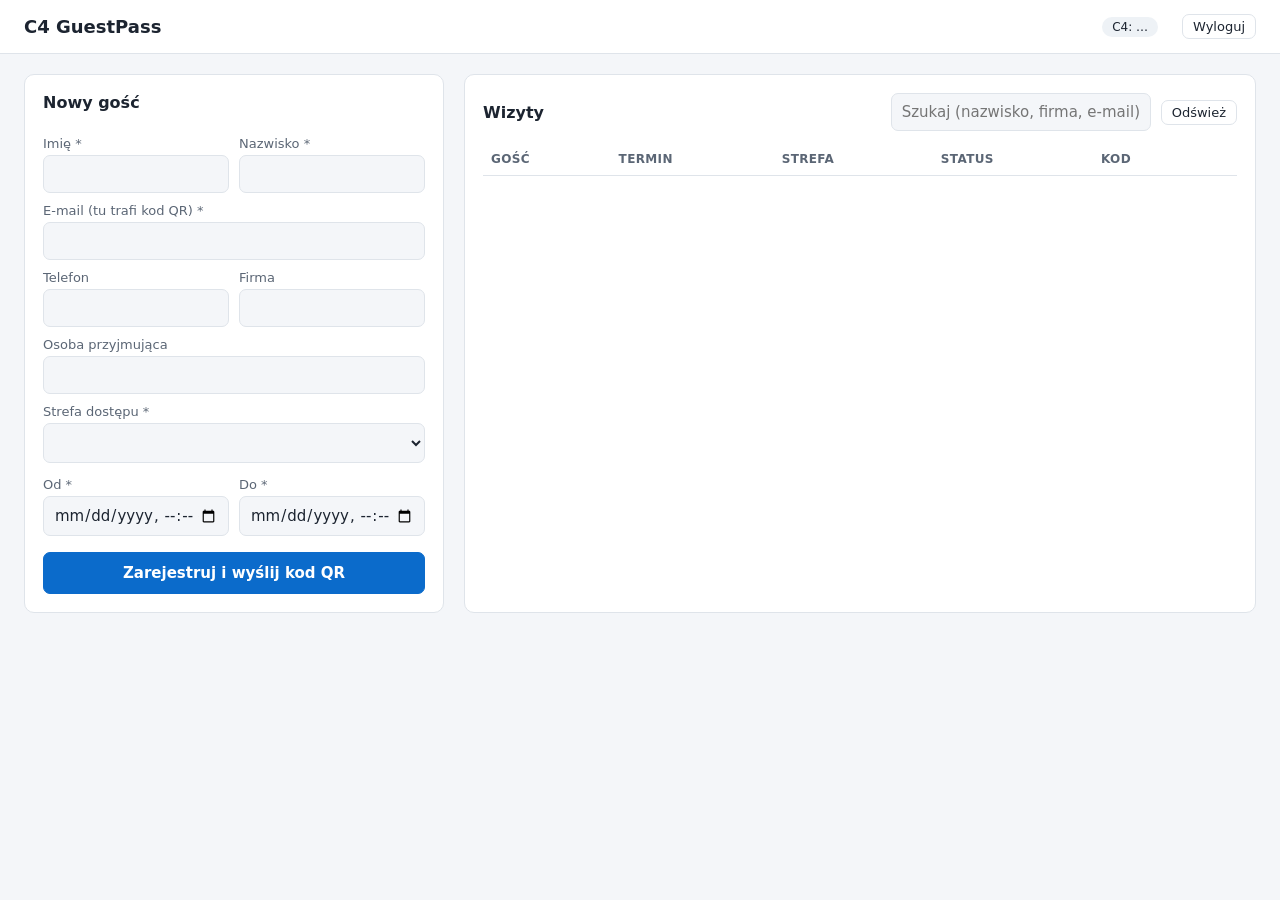
==== src/C4GuestPass.Web/wwwroot/index.html @ 7246c361 "C4 GuestPass: visitor management with QR codes for Gamanet C4 (WIP) - ASP.NET Core 8 backend: visits" ====
<!doctype html>
<html lang="pl"><head><meta charset="utf-8"><meta name="viewport" content="width=device-width,initial-scale=1">
<title>C4 GuestPass</title><link rel="stylesheet" href="app.css"></head>
<body>
<header>
  <h1 id="site">C4 GuestPass</h1>
  <span id="health" class="health">C4: …</span>
  <span class="who" id="who"></span>
  <button class="small" id="logout">Wyloguj</button>
</header>
<main>
  <section class="card">
    <h2>Nowy gość</h2>
    <form id="form" autocomplete="off">
      <div class="row">
        <div><label for="firstName">Imię *</label><input id="firstName" required maxlength="80"></div>
        <div><label for="lastName">Nazwisko *</label><input id="lastName" required maxlength="80"></div>
      </div>
      <label for="email">E-mail (tu trafi kod QR) *</label><input id="email" type="email" required maxlength="200">
      <div class="row">
        <div><label for="phone">Telefon</label><input id="phone" type="tel" maxlength="40"></div>
        <div><label for="company">Firma</label><input id="company" maxlength="120"></div>
      </div>
      <label for="hostName">Osoba przyjmująca</label><input id="hostName" maxlength="120">
      <label for="profile">Strefa dostępu *</label><select id="profile" required></select>
      <div class="sub" id="profileDesc" style="font-size:12px;color:var(--muted);margin-top:4px"></div>
      <div class="row">
        <div><label for="from">Od *</label><input id="from" type="datetime-local" required></div>
        <div><label for="to">Do *</label><input id="to" type="datetime-local" required></div>
      </div>
      <button class="primary" type="submit" id="submit">Zarejestruj i wyślij kod QR</button>
      <div id="msg" class="msg"></div>
    </form>
  </section>
  <section class="card">
    <div class="toolbar">
      <h2 style="margin:0;flex:1">Wizyty</h2>
      <input id="filter" placeholder="Szukaj (nazwisko, firma, e-mail)…">
      <button class="small" id="refresh">Odśwież</button>
    </div>
    <div class="tablewrap">
      <table>
        <thead><tr><th>Gość</th><th>Termin</th><th>Strefa</th><th>Status</th><th>Kod</th><th></th></tr></thead>
        <tbody id="rows"></tbody>
      </table>
    </div>
  </section>
</main>
<dialog id="qrDialog">
  <h3 id="qrTitle"></h3>
  <img id="qrImg" alt="Kod QR">
  <p class="sub" style="color:var(--muted)">Podgląd dla recepcji – gość otrzymał ten kod e-mailem.</p>
  <form method="dialog"><button>Zamknij</button></form>
</dialog>
<script src="app.js"></script>
</body></html>
---- src/C4GuestPass.Web/wwwroot/app.css ----
:root{--bg:#f4f6f9;--card:#fff;--ink:#1c2430;--muted:#5b6675;--line:#dfe4ea;--accent:#0b6bcb;--accent-ink:#fff;
--ok:#1a7f4b;--warn:#a46200;--bad:#b42318;--chip:#eef2f6;font-family:"Segoe UI",system-ui,-apple-system,Arial,sans-serif}
@media (prefers-color-scheme:dark){:root{--bg:#11161d;--card:#19212b;--ink:#e6ebf1;--muted:#9aa6b4;--line:#2a3542;
--accent:#4c9ef0;--accent-ink:#0b1420;--ok:#4cc38a;--warn:#f0b452;--bad:#f2867c;--chip:#232e3a}}
*{box-sizing:border-box}body{margin:0;background:var(--bg);color:var(--ink);font-size:15px}
header{display:flex;align-items:center;gap:12px;padding:14px 24px;background:var(--card);border-bottom:1px solid var(--line)}
header h1{font-size:18px;margin:0;flex:1}header .who{color:var(--muted);font-size:13px}
.health{font-size:12px;padding:3px 10px;border-radius:99px;background:var(--chip)}.health.ok{color:var(--ok)}.health.bad{color:var(--bad)}
main{display:grid;grid-template-columns:minmax(320px,420px) 1fr;gap:20px;padding:20px 24px;max-width:1400px;margin:auto}
@media (max-width:900px){main{grid-template-columns:1fr;padding:16px}}
.card{background:var(--card);border:1px solid var(--line);border-radius:10px;padding:18px}
.card h2{font-size:16px;margin:0 0 14px}
label{display:block;font-size:13px;color:var(--muted);margin:10px 0 4px}
input,select{width:100%;padding:9px 10px;border:1px solid var(--line);border-radius:7px;background:var(--bg);color:var(--ink);font:inherit}
input:focus,select:focus{outline:2px solid var(--accent);outline-offset:-1px}
.row{display:grid;grid-template-columns:1fr 1fr;gap:10px}.row>div{min-width:0}
button{font:inherit;border:1px solid var(--line);background:var(--card);color:var(--ink);padding:8px 14px;border-radius:7px;cursor:pointer}
button.primary{background:var(--accent);border-color:var(--accent);color:var(--accent-ink);font-weight:600;width:100%;margin-top:16px;padding:11px}
button:disabled{opacity:.6;cursor:wait}button.small{padding:4px 10px;font-size:13px}
.msg{margin-top:12px;font-size:14px;padding:10px;border-radius:7px;display:none}.msg.show{display:block}
.msg.ok{background:color-mix(in srgb,var(--ok) 14%,transparent);color:var(--ok)}.msg.bad{background:color-mix(in srgb,var(--bad) 14%,transparent);color:var(--bad)}
.toolbar{display:flex;gap:10px;align-items:center;margin-bottom:12px}.toolbar input{max-width:260px}
table{width:100%;border-collapse:collapse;font-size:14px}th{text-align:left;color:var(--muted);font-weight:600;font-size:12px;text-transform:uppercase;letter-spacing:.03em}
th,td{padding:9px 8px;border-bottom:1px solid var(--line);vertical-align:top}td .sub{color:var(--muted);font-size:12px}
.badge{display:inline-block;padding:2px 9px;border-radius:99px;font-size:12px;font-weight:600;background:var(--chip)}
.badge.Scheduled{color:var(--warn)}.badge.Active{color:var(--ok)}.badge.Expired,.badge.Revoked{color:var(--muted)}
.err{color:var(--bad);font-size:12px}.actions{display:flex;gap:6px;flex-wrap:wrap}
.tablewrap{overflow-x:auto}
dialog{border:1px solid var(--line);border-radius:12px;background:var(--card);color:var(--ink);text-align:center;padding:24px}
dialog img{width:260px;height:260px;background:#fff;padding:8px;border-radius:8px}
.login{max-width:360px;margin:12vh auto}
.empty{color:var(--muted);text-align:center;padding:30px}
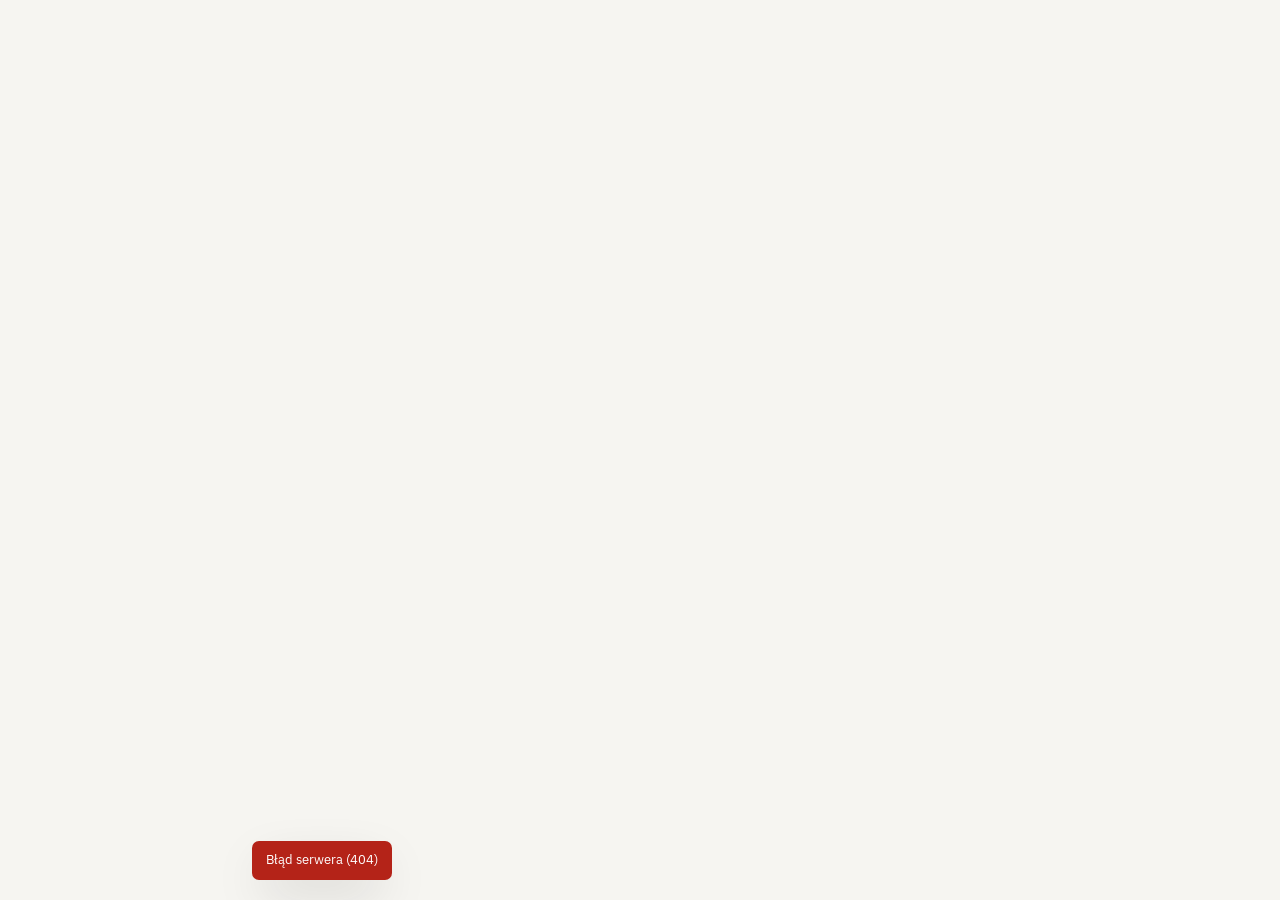
==== commit 40e1e4e8: "C4 GuestPass: multi-tenant UI redesign, analysis, deployment - New reception/tenant web UI (vendored" ====
--- a/src/C4GuestPass.Web/wwwroot/index.html
+++ b/src/C4GuestPass.Web/wwwroot/index.html
@@ -1,56 +1,18 @@
 <!doctype html>
 <html lang="pl"><head><meta charset="utf-8"><meta name="viewport" content="width=device-width,initial-scale=1">
-<title>C4 GuestPass</title><link rel="stylesheet" href="app.css"></head>
+<title>GuestPass</title><link rel="icon" href="logo.svg"><link rel="stylesheet" href="app.css"></head>
 <body>
-<header>
-  <h1 id="site">C4 GuestPass</h1>
-  <span id="health" class="health">C4: …</span>
-  <span class="who" id="who"></span>
-  <button class="small" id="logout">Wyloguj</button>
-</header>
-<main>
-  <section class="card">
-    <h2>Nowy gość</h2>
-    <form id="form" autocomplete="off">
-      <div class="row">
-        <div><label for="firstName">Imię *</label><input id="firstName" required maxlength="80"></div>
-        <div><label for="lastName">Nazwisko *</label><input id="lastName" required maxlength="80"></div>
-      </div>
-      <label for="email">E-mail (tu trafi kod QR) *</label><input id="email" type="email" required maxlength="200">
-      <div class="row">
-        <div><label for="phone">Telefon</label><input id="phone" type="tel" maxlength="40"></div>
-        <div><label for="company">Firma</label><input id="company" maxlength="120"></div>
-      </div>
-      <label for="hostName">Osoba przyjmująca</label><input id="hostName" maxlength="120">
-      <label for="profile">Strefa dostępu *</label><select id="profile" required></select>
-      <div class="sub" id="profileDesc" style="font-size:12px;color:var(--muted);margin-top:4px"></div>
-      <div class="row">
-        <div><label for="from">Od *</label><input id="from" type="datetime-local" required></div>
-        <div><label for="to">Do *</label><input id="to" type="datetime-local" required></div>
-      </div>
-      <button class="primary" type="submit" id="submit">Zarejestruj i wyślij kod QR</button>
-      <div id="msg" class="msg"></div>
-    </form>
-  </section>
-  <section class="card">
-    <div class="toolbar">
-      <h2 style="margin:0;flex:1">Wizyty</h2>
-      <input id="filter" placeholder="Szukaj (nazwisko, firma, e-mail)…">
-      <button class="small" id="refresh">Odśwież</button>
+<div class="shell" id="shell" hidden>
+  <aside class="side">
+    <div class="brand"><picture><source srcset="logo-light.svg" media="(prefers-color-scheme: dark)"><img src="logo.svg" width="28" height="28" alt=""></picture><div>GuestPass<small id="siteName"></small></div></div>
+    <nav class="nav" id="nav"></nav>
+    <div class="side-foot">
+      <div class="c4state" id="c4state" title=""><span class="dot"></span><span>C4: sprawdzanie…</span></div>
+      <button class="me" id="meBtn" aria-haspopup="menu"></button>
     </div>
-    <div class="tablewrap">
-      <table>
-        <thead><tr><th>Gość</th><th>Termin</th><th>Strefa</th><th>Status</th><th>Kod</th><th></th></tr></thead>
-        <tbody id="rows"></tbody>
-      </table>
-    </div>
-  </section>
-</main>
-<dialog id="qrDialog">
-  <h3 id="qrTitle"></h3>
-  <img id="qrImg" alt="Kod QR">
-  <p class="sub" style="color:var(--muted)">Podgląd dla recepcji – gość otrzymał ten kod e-mailem.</p>
-  <form method="dialog"><button>Zamknij</button></form>
-</dialog>
+  </aside>
+  <main id="view"></main>
+</div>
+<div class="toasts" id="toasts" aria-live="polite"></div>
 <script src="app.js"></script>
 </body></html>
--- a/src/C4GuestPass.Web/wwwroot/app.css
+++ b/src/C4GuestPass.Web/wwwroot/app.css
@@ -1,32 +1,227 @@
-:root{--bg:#f4f6f9;--card:#fff;--ink:#1c2430;--muted:#5b6675;--line:#dfe4ea;--accent:#0b6bcb;--accent-ink:#fff;
---ok:#1a7f4b;--warn:#a46200;--bad:#b42318;--chip:#eef2f6;font-family:"Segoe UI",system-ui,-apple-system,Arial,sans-serif}
-@media (prefers-color-scheme:dark){:root{--bg:#11161d;--card:#19212b;--ink:#e6ebf1;--muted:#9aa6b4;--line:#2a3542;
---accent:#4c9ef0;--accent-ink:#0b1420;--ok:#4cc38a;--warn:#f0b452;--bad:#f2867c;--chip:#232e3a}}
-*{box-sizing:border-box}body{margin:0;background:var(--bg);color:var(--ink);font-size:15px}
-header{display:flex;align-items:center;gap:12px;padding:14px 24px;background:var(--card);border-bottom:1px solid var(--line)}
-header h1{font-size:18px;margin:0;flex:1}header .who{color:var(--muted);font-size:13px}
-.health{font-size:12px;padding:3px 10px;border-radius:99px;background:var(--chip)}.health.ok{color:var(--ok)}.health.bad{color:var(--bad)}
-main{display:grid;grid-template-columns:minmax(320px,420px) 1fr;gap:20px;padding:20px 24px;max-width:1400px;margin:auto}
-@media (max-width:900px){main{grid-template-columns:1fr;padding:16px}}
-.card{background:var(--card);border:1px solid var(--line);border-radius:10px;padding:18px}
-.card h2{font-size:16px;margin:0 0 14px}
-label{display:block;font-size:13px;color:var(--muted);margin:10px 0 4px}
-input,select{width:100%;padding:9px 10px;border:1px solid var(--line);border-radius:7px;background:var(--bg);color:var(--ink);font:inherit}
-input:focus,select:focus{outline:2px solid var(--accent);outline-offset:-1px}
-.row{display:grid;grid-template-columns:1fr 1fr;gap:10px}.row>div{min-width:0}
-button{font:inherit;border:1px solid var(--line);background:var(--card);color:var(--ink);padding:8px 14px;border-radius:7px;cursor:pointer}
-button.primary{background:var(--accent);border-color:var(--accent);color:var(--accent-ink);font-weight:600;width:100%;margin-top:16px;padding:11px}
-button:disabled{opacity:.6;cursor:wait}button.small{padding:4px 10px;font-size:13px}
-.msg{margin-top:12px;font-size:14px;padding:10px;border-radius:7px;display:none}.msg.show{display:block}
-.msg.ok{background:color-mix(in srgb,var(--ok) 14%,transparent);color:var(--ok)}.msg.bad{background:color-mix(in srgb,var(--bad) 14%,transparent);color:var(--bad)}
-.toolbar{display:flex;gap:10px;align-items:center;margin-bottom:12px}.toolbar input{max-width:260px}
-table{width:100%;border-collapse:collapse;font-size:14px}th{text-align:left;color:var(--muted);font-weight:600;font-size:12px;text-transform:uppercase;letter-spacing:.03em}
-th,td{padding:9px 8px;border-bottom:1px solid var(--line);vertical-align:top}td .sub{color:var(--muted);font-size:12px}
-.badge{display:inline-block;padding:2px 9px;border-radius:99px;font-size:12px;font-weight:600;background:var(--chip)}
-.badge.Scheduled{color:var(--warn)}.badge.Active{color:var(--ok)}.badge.Expired,.badge.Revoked{color:var(--muted)}
-.err{color:var(--bad);font-size:12px}.actions{display:flex;gap:6px;flex-wrap:wrap}
-.tablewrap{overflow-x:auto}
-dialog{border:1px solid var(--line);border-radius:12px;background:var(--card);color:var(--ink);text-align:center;padding:24px}
-dialog img{width:260px;height:260px;background:#fff;padding:8px;border-radius:8px}
-.login{max-width:360px;margin:12vh auto}
-.empty{color:var(--muted);text-align:center;padding:30px}
+/* C4 GuestPass – interfejs recepcji / najemców */
+@font-face{font-family:Plex;font-weight:400;font-display:swap;src:url(fonts/ibm-plex-sans-latin-400-normal.woff2) format("woff2");unicode-range:U+0000-00FF,U+2000-206F,U+20AC,U+2122}
+@font-face{font-family:Plex;font-weight:400;font-display:swap;src:url(fonts/ibm-plex-sans-latin-ext-400-normal.woff2) format("woff2");unicode-range:U+0100-024F,U+1E00-1EFF}
+@font-face{font-family:Plex;font-weight:500;font-display:swap;src:url(fonts/ibm-plex-sans-latin-500-normal.woff2) format("woff2");unicode-range:U+0000-00FF,U+2000-206F,U+20AC,U+2122}
+@font-face{font-family:Plex;font-weight:500;font-display:swap;src:url(fonts/ibm-plex-sans-latin-ext-500-normal.woff2) format("woff2");unicode-range:U+0100-024F,U+1E00-1EFF}
+@font-face{font-family:Plex;font-weight:600;font-display:swap;src:url(fonts/ibm-plex-sans-latin-600-normal.woff2) format("woff2");unicode-range:U+0000-00FF,U+2000-206F,U+20AC,U+2122}
+@font-face{font-family:Plex;font-weight:600;font-display:swap;src:url(fonts/ibm-plex-sans-latin-ext-600-normal.woff2) format("woff2");unicode-range:U+0100-024F,U+1E00-1EFF}
+@font-face{font-family:PlexMono;font-weight:500;font-display:swap;src:url(fonts/ibm-plex-mono-latin-500-normal.woff2) format("woff2");unicode-range:U+0000-00FF,U+2000-206F}
+@font-face{font-family:PlexMono;font-weight:500;font-display:swap;src:url(fonts/ibm-plex-mono-latin-ext-500-normal.woff2) format("woff2");unicode-range:U+0100-024F}
+
+:root{
+  --paper:#f6f5f1;--surface:#fff;--sunken:#efede7;--ink:#15171b;--ink-2:#3b3f46;--muted:#6d7179;--faint:#9a9da3;
+  --line:#e3e0d8;--line-strong:#cfcbc0;--accent:#c2410c;--accent-ink:#fff;--accent-soft:#fbeee6;
+  --ok:#1f7a4d;--ok-soft:#e6f2ea;--wait:#9a5b00;--wait-soft:#f8efdc;--bad:#b42318;--bad-soft:#fbe9e7;--off:#7b7f86;
+  --shadow:0 18px 50px -12px rgba(20,22,26,.28);--r:6px;
+  --sans:Plex,"IBM Plex Sans","Segoe UI",system-ui,sans-serif;--mono:PlexMono,"IBM Plex Mono",ui-monospace,Consolas,monospace;
+  color-scheme:light;
+}
+@media (prefers-color-scheme:dark){:root{
+  --paper:#0f1012;--surface:#17191c;--sunken:#1d2024;--ink:#eceae5;--ink-2:#c9c7c1;--muted:#979aa0;--faint:#6c7076;
+  --line:#2a2d32;--line-strong:#3a3e44;--accent:#f0773a;--accent-ink:#1a0d05;--accent-soft:#2e1b10;
+  --ok:#5cc28b;--ok-soft:#14261c;--wait:#e3a948;--wait-soft:#2a210f;--bad:#f2837a;--bad-soft:#2d1614;--off:#8b8f95;
+  --shadow:0 18px 50px -12px rgba(0,0,0,.6);color-scheme:dark}}
+
+*{box-sizing:border-box}
+html,body{height:100%}
+body{margin:0;background:var(--paper);color:var(--ink);font:400 14px/1.45 var(--sans);-webkit-font-smoothing:antialiased;font-feature-settings:"tnum" 1}
+button,input,select,textarea{font:inherit;color:inherit}
+a{color:inherit}
+.mono{font-family:var(--mono);font-weight:500;letter-spacing:-.01em}
+.muted{color:var(--muted)}
+[hidden]{display:none!important}
+:focus-visible{outline:2px solid var(--accent);outline-offset:2px}
+
+/* ---------- shell ---------- */
+.shell{display:grid;grid-template-columns:236px 1fr;min-height:100vh}
+.side{position:sticky;top:0;height:100vh;display:flex;flex-direction:column;border-right:1px solid var(--line);padding:20px 14px 14px;background:var(--paper)}
+.brand{display:flex;align-items:center;gap:10px;padding:0 8px 22px;font-weight:600;font-size:15px;letter-spacing:-.01em}
+.brand svg{flex:none}
+.brand small{display:block;font-weight:400;font-size:11px;color:var(--muted);letter-spacing:.02em}
+.nav{display:flex;flex-direction:column;gap:1px}
+.nav a{display:flex;align-items:center;gap:10px;padding:7px 10px;border-radius:var(--r);text-decoration:none;color:var(--ink-2);font-weight:500}
+.nav a svg{color:var(--faint)}
+.nav a:hover{background:var(--sunken)}
+.nav a[aria-current=page]{background:var(--surface);color:var(--ink);box-shadow:inset 0 0 0 1px var(--line)}
+.nav a[aria-current=page] svg{color:var(--accent)}
+.nav .count{margin-left:auto;font:500 11px var(--mono);color:var(--muted)}
+.side-foot{margin-top:auto;display:flex;flex-direction:column;gap:10px}
+.c4state{display:flex;align-items:center;gap:8px;padding:8px 10px;font-size:12px;color:var(--muted);border-top:1px solid var(--line)}
+.dot{width:7px;height:7px;border-radius:50%;background:var(--off);flex:none}
+.dot.ok{background:var(--ok)}.dot.bad{background:var(--bad)}.dot.wait{background:var(--wait)}
+.me{display:flex;align-items:center;gap:10px;padding:8px;border-radius:var(--r);border:1px solid var(--line);background:var(--surface);cursor:pointer;text-align:left;width:100%}
+.me:hover{border-color:var(--line-strong)}
+.me .who{min-width:0;flex:1}.me .who b{display:block;font-weight:500;white-space:nowrap;overflow:hidden;text-overflow:ellipsis}
+.me .who span{display:block;font-size:12px;color:var(--muted);white-space:nowrap;overflow:hidden;text-overflow:ellipsis}
+
+.mono-av{width:30px;height:30px;border-radius:5px;display:grid;place-items:center;flex:none;background:var(--sunken);color:var(--ink-2);font:600 11px var(--sans);letter-spacing:.03em;border:1px solid var(--line)}
+
+main{min-width:0;padding:28px 36px 60px;max-width:1240px}
+.head{display:flex;align-items:flex-end;gap:16px;margin-bottom:22px}
+.head h1{margin:0;font-size:24px;font-weight:600;letter-spacing:-.02em;line-height:1.15}
+.head p{margin:4px 0 0;color:var(--muted)}
+.head .spacer{flex:1}
+
+/* ---------- controls ---------- */
+.btn{display:inline-flex;align-items:center;gap:8px;height:34px;padding:0 14px;border-radius:var(--r);border:1px solid var(--line-strong);background:var(--surface);font-weight:500;cursor:pointer;white-space:nowrap}
+.btn:hover{background:var(--sunken)}
+.btn.primary{background:var(--ink);border-color:var(--ink);color:var(--paper)}
+.btn.primary:hover{background:var(--ink-2)}
+.btn.accent{background:var(--accent);border-color:var(--accent);color:var(--accent-ink)}
+.btn.ghost{border-color:transparent;background:transparent}.btn.ghost:hover{background:var(--sunken)}
+.btn.sm{height:28px;padding:0 10px;font-size:13px}
+.btn.danger{color:var(--bad)}
+.btn:disabled{opacity:.55;cursor:default}
+kbd{font:500 11px var(--mono);padding:1px 5px;border-radius:4px;border:1px solid currentColor;opacity:.55}
+.icon-btn{width:28px;height:28px;display:grid;place-items:center;border-radius:var(--r);border:1px solid transparent;background:transparent;cursor:pointer;color:var(--muted)}
+.icon-btn:hover{background:var(--sunken);color:var(--ink)}
+
+.field{display:flex;flex-direction:column;gap:5px;margin-bottom:14px}
+.field label{font-size:12px;font-weight:500;color:var(--ink-2)}
+.field .hint{font-size:12px;color:var(--muted)}
+.input,select.input,textarea.input{height:36px;padding:0 11px;border-radius:var(--r);border:1px solid var(--line-strong);background:var(--surface);width:100%;min-width:0}
+textarea.input{height:auto;padding:8px 11px}
+.input:focus{outline:none;border-color:var(--ink);box-shadow:0 0 0 3px color-mix(in srgb,var(--ink) 10%,transparent)}
+.input::placeholder{color:var(--faint)}
+.grid2{display:grid;grid-template-columns:1fr 1fr;gap:0 12px}
+.grid2>*{min-width:0}
+.check{display:flex;align-items:flex-start;gap:10px;padding:10px 12px;border:1px solid var(--line);border-radius:var(--r);margin-bottom:8px;cursor:pointer;background:var(--surface)}
+.check:has(input:checked){border-color:var(--ink)}
+.check input{margin-top:3px;accent-color:var(--ink)}
+.check b{font-weight:500;display:block}.check span{font-size:12px;color:var(--muted)}
+
+.seg{display:inline-flex;padding:2px;border-radius:7px;background:var(--sunken);border:1px solid var(--line)}
+.seg button{white-space:nowrap;border:0;background:transparent;height:28px;padding:0 12px;border-radius:5px;cursor:pointer;color:var(--muted);font-weight:500}
+.seg button[aria-pressed=true]{background:var(--surface);color:var(--ink);box-shadow:0 1px 2px rgba(0,0,0,.08),inset 0 0 0 1px var(--line)}
+.seg button .n{font:500 11px var(--mono);margin-left:6px;opacity:.7}
+
+.chips{display:flex;flex-wrap:wrap;gap:6px}
+.chip{display:inline-flex;align-items:center;height:26px;padding:0 10px;border-radius:99px;border:1px solid var(--line-strong);background:var(--surface);cursor:pointer;font-size:12px;font-weight:500;color:var(--ink-2)}
+.chip:hover{border-color:var(--ink)}
+.tag{display:inline-flex;align-items:center;height:20px;padding:0 7px;border-radius:4px;background:var(--sunken);font-size:11.5px;font-weight:500;color:var(--ink-2);white-space:nowrap}
+.tag.role-BuildingAdmin{background:var(--accent-soft);color:var(--accent)}
+
+/* ---------- toolbar + stats ---------- */
+.toolbar{display:flex;align-items:center;gap:12px;margin-bottom:14px;flex-wrap:wrap}
+.toolbar .search{position:relative;margin-left:auto;width:280px;max-width:100%}
+.toolbar .search svg{position:absolute;left:10px;top:50%;transform:translateY(-50%);color:var(--faint)}
+.toolbar .search .input{padding-left:32px}
+.stats{display:grid;grid-template-columns:repeat(4,1fr);border-top:1px solid var(--line);border-bottom:1px solid var(--line);margin-bottom:22px}
+.stat{padding:14px 18px 14px 0}
+.stat+.stat{padding-left:18px;border-left:1px solid var(--line)}
+.stat b{display:block;font:500 26px/1.1 var(--mono);letter-spacing:-.03em}
+.stat span{font-size:12px;color:var(--muted)}
+.stat.alert b{color:var(--bad)}
+
+/* ---------- visit list ---------- */
+.day{margin-bottom:26px}
+.day h3{display:flex;align-items:baseline;gap:10px;margin:0 0 6px;font-size:12px;font-weight:600;text-transform:uppercase;letter-spacing:.06em;color:var(--muted)}
+.day h3 .n{font:500 11px var(--mono);letter-spacing:0}
+.list{border:1px solid var(--line);border-radius:8px;background:var(--surface);overflow:hidden}
+.vrow{display:grid;grid-template-columns:112px minmax(0,1.6fr) minmax(0,1.1fr) 150px auto;align-items:center;gap:16px;padding:12px 14px 12px 16px;border-top:1px solid var(--line)}
+.vrow:first-child{border-top:0}
+.vrow:hover{background:color-mix(in srgb,var(--sunken) 45%,transparent)}
+.vrow.done{color:var(--muted)}
+.vrow .time{font:500 13px var(--mono)}
+.vrow .time span{display:block;color:var(--muted);font-size:12px}
+.vrow .guest{display:flex;align-items:center;gap:11px;min-width:0}
+.vrow .guest .t{min-width:0}
+.vrow .guest b{display:block;font-weight:500;white-space:nowrap;overflow:hidden;text-overflow:ellipsis}
+.vrow .guest span{display:block;font-size:12px;color:var(--muted);white-space:nowrap;overflow:hidden;text-overflow:ellipsis}
+.vrow .where{min-width:0;font-size:13px}
+.vrow .where span{display:block;font-size:12px;color:var(--muted);white-space:nowrap;overflow:hidden;text-overflow:ellipsis}
+.vrow .acts{display:flex;align-items:center;gap:4px;justify-content:flex-end}
+.status{display:inline-flex;align-items:center;gap:7px;font-size:13px;font-weight:500;white-space:nowrap}
+.status small{display:block;font-weight:400;font-size:11.5px;color:var(--muted)}
+.status.in .dot{background:var(--ok);box-shadow:0 0 0 3px var(--ok-soft)}
+.status.active .dot{background:var(--ok)}
+.status.scheduled .dot{background:var(--wait)}
+.status.issue{color:var(--bad)}.status.issue .dot{background:var(--bad)}
+.empty{padding:56px 20px;text-align:center;color:var(--muted);border:1px dashed var(--line-strong);border-radius:8px}
+.empty b{display:block;color:var(--ink);font-weight:500;margin-bottom:4px}
+
+/* ---------- tables (users / companies) ---------- */
+.table{width:100%;border-collapse:separate;border-spacing:0;border:1px solid var(--line);border-radius:8px;background:var(--surface);overflow:hidden}
+.table th{text-align:left;font-size:11.5px;font-weight:600;color:var(--muted);text-transform:uppercase;letter-spacing:.05em;padding:10px 14px;border-bottom:1px solid var(--line);background:var(--paper)}
+.table td{padding:12px 14px;border-top:1px solid var(--line);vertical-align:middle}
+.table tr:nth-child(1) td{border-top:0}
+.table tr.off td{color:var(--muted)}
+.table td.r,.table th.r{text-align:right}
+.cell-main{display:flex;align-items:center;gap:11px}
+.cell-main b{font-weight:500;display:block}.cell-main span{font-size:12px;color:var(--muted)}
+
+/* ---------- menu ---------- */
+.menu{position:fixed;z-index:40;min-width:200px;padding:5px;background:var(--surface);border:1px solid var(--line-strong);border-radius:8px;box-shadow:var(--shadow)}
+.menu button{display:flex;align-items:center;gap:10px;width:100%;padding:7px 10px;border:0;background:transparent;border-radius:5px;cursor:pointer;text-align:left}
+.menu button:hover{background:var(--sunken)}
+.menu button.danger{color:var(--bad)}
+.menu hr{border:0;border-top:1px solid var(--line);margin:4px 0}
+
+/* ---------- drawer ---------- */
+.scrim{position:fixed;inset:0;background:rgba(15,16,18,.32);z-index:30;opacity:0;transition:opacity .18s}
+.scrim.open{opacity:1}
+.drawer{position:fixed;top:0;right:0;bottom:0;width:min(460px,100vw);z-index:31;background:var(--surface);border-left:1px solid var(--line);box-shadow:var(--shadow);display:flex;flex-direction:column;transform:translateX(100%);transition:transform .22s cubic-bezier(.2,.8,.2,1)}
+.drawer.open{transform:none}
+.drawer header{display:flex;align-items:flex-start;gap:12px;padding:20px 22px 14px;border-bottom:1px solid var(--line)}
+.drawer header h2{margin:0;font-size:17px;font-weight:600;letter-spacing:-.01em}
+.drawer header p{margin:3px 0 0;font-size:13px;color:var(--muted)}
+.drawer header .icon-btn{margin-left:auto}
+.drawer .body{flex:1;overflow:auto;padding:18px 22px}
+.drawer .section{font-size:11.5px;font-weight:600;text-transform:uppercase;letter-spacing:.06em;color:var(--muted);margin:6px 0 10px}
+.drawer .section:not(:first-child){margin-top:22px;padding-top:18px;border-top:1px solid var(--line)}
+.drawer footer{padding:14px 22px;border-top:1px solid var(--line);display:flex;gap:10px;align-items:center;background:var(--paper)}
+.drawer footer .note{flex:1;font-size:12px;color:var(--muted)}
+.form-error{padding:9px 12px;border-radius:var(--r);background:var(--bad-soft);color:var(--bad);font-size:13px;margin-bottom:14px}
+.summary{padding:12px 14px;border-radius:var(--r);background:var(--sunken);font-size:13px;color:var(--ink-2)}
+.summary b{font-weight:500;color:var(--ink)}
+
+/* ---------- dialog ---------- */
+dialog{border:1px solid var(--line-strong);border-radius:10px;background:var(--surface);color:var(--ink);padding:0;box-shadow:var(--shadow);width:min(420px,calc(100vw - 32px))}
+dialog::backdrop{background:rgba(15,16,18,.4)}
+dialog .d-body{padding:22px}
+dialog h2{margin:0 0 4px;font-size:17px;font-weight:600}
+dialog .d-foot{display:flex;justify-content:flex-end;gap:8px;padding:12px 22px;border-top:1px solid var(--line);background:var(--paper);border-radius:0 0 10px 10px}
+.qrbox{display:grid;place-items:center;margin:16px 0 10px;padding:18px;border-radius:8px;background:#fff;border:1px solid var(--line)}
+.qrbox img{width:220px;height:220px;image-rendering:pixelated}
+.secret{display:flex;align-items:center;gap:8px;margin:14px 0 6px;padding:10px 12px;border-radius:var(--r);background:var(--sunken);font:500 16px var(--mono);letter-spacing:.04em}
+.secret span{flex:1}
+
+/* ---------- toast ---------- */
+.toasts{position:fixed;left:252px;bottom:20px;z-index:50;display:flex;flex-direction:column;gap:8px}
+.toast{display:flex;align-items:center;gap:10px;padding:10px 14px;border-radius:7px;background:var(--ink);color:var(--paper);box-shadow:var(--shadow);font-size:13px;animation:tin .18s ease-out}
+.toast.bad{background:var(--bad);color:#fff}
+@keyframes tin{from{transform:translateY(6px);opacity:0}}
+
+/* ---------- login ---------- */
+.auth{display:grid;grid-template-columns:minmax(0,1.1fr) minmax(380px,.9fr);min-height:100vh}
+.auth .pitch{position:relative;overflow:hidden;background:#15171b;color:#eceae5;padding:44px 56px;display:flex;flex-direction:column}
+.auth .pitch .brand{padding:0;color:#eceae5}.auth .pitch .brand small{color:#9a9da3}
+.auth .pitch h1{margin:auto 0 18px;max-width:520px;font-size:clamp(28px,3.4vw,44px);line-height:1.08;font-weight:600;letter-spacing:-.035em}
+.auth .pitch h1 em{font-style:normal;color:#f0773a}
+.auth .pitch p{margin:0;max-width:440px;color:#a9acb1;font-size:15px}
+.auth .pitch .steps{display:flex;gap:28px;margin-top:36px;padding-top:20px;border-top:1px solid #2c2f34;font-size:13px;color:#a9acb1}
+.auth .pitch .steps b{display:block;font:500 12px var(--mono);color:#eceae5;margin-bottom:3px}
+.auth .pitch .qrart{position:absolute;right:-40px;top:40px;opacity:.09}
+.auth .form{display:flex;align-items:center;justify-content:center;padding:40px 24px}
+.auth .form>div{width:100%;max-width:340px}
+.auth .form h2{margin:0 0 4px;font-size:22px;font-weight:600;letter-spacing:-.02em}
+.auth .form p.lead{margin:0 0 26px;color:var(--muted)}
+.auth .btn.primary{width:100%;height:40px;justify-content:center;margin-top:6px}
+
+@media (max-width:1100px){.vrow{grid-template-columns:96px minmax(0,1fr) 130px auto}.vrow .where{display:none}}
+@media (max-width:860px){
+  .shell{grid-template-columns:1fr}
+  .side{position:static;height:auto;flex-direction:row;align-items:center;padding:10px 12px;border-right:0;border-bottom:1px solid var(--line);gap:8px;overflow-x:auto}
+  .brand{padding:0 8px 0 0}.brand small{display:none}
+  .nav{flex-direction:row}.nav .count{display:none}
+  .side-foot{margin:0 0 0 auto;flex-direction:row}.c4state{display:none}.me .who{display:none}.me{padding:4px;border:0}
+  main{padding:20px 16px 48px}
+  .stats{grid-template-columns:repeat(2,1fr)}.stat:nth-child(3){border-left:0;padding-left:0}
+  .vrow{grid-template-columns:minmax(0,1fr) auto;gap:6px 12px}.vrow .time{grid-column:1/-1;display:flex;gap:8px}.vrow .time span{display:inline}
+  .vrow>.status{grid-column:1}
+  .toasts{left:16px;right:16px}
+  .auth{grid-template-columns:1fr}.auth .pitch{display:none}
+  .head{flex-wrap:wrap}
+  .seg{max-width:100%;overflow-x:auto}.toolbar .search{margin-left:0;width:100%}
+  .brand>div{display:none}
+}
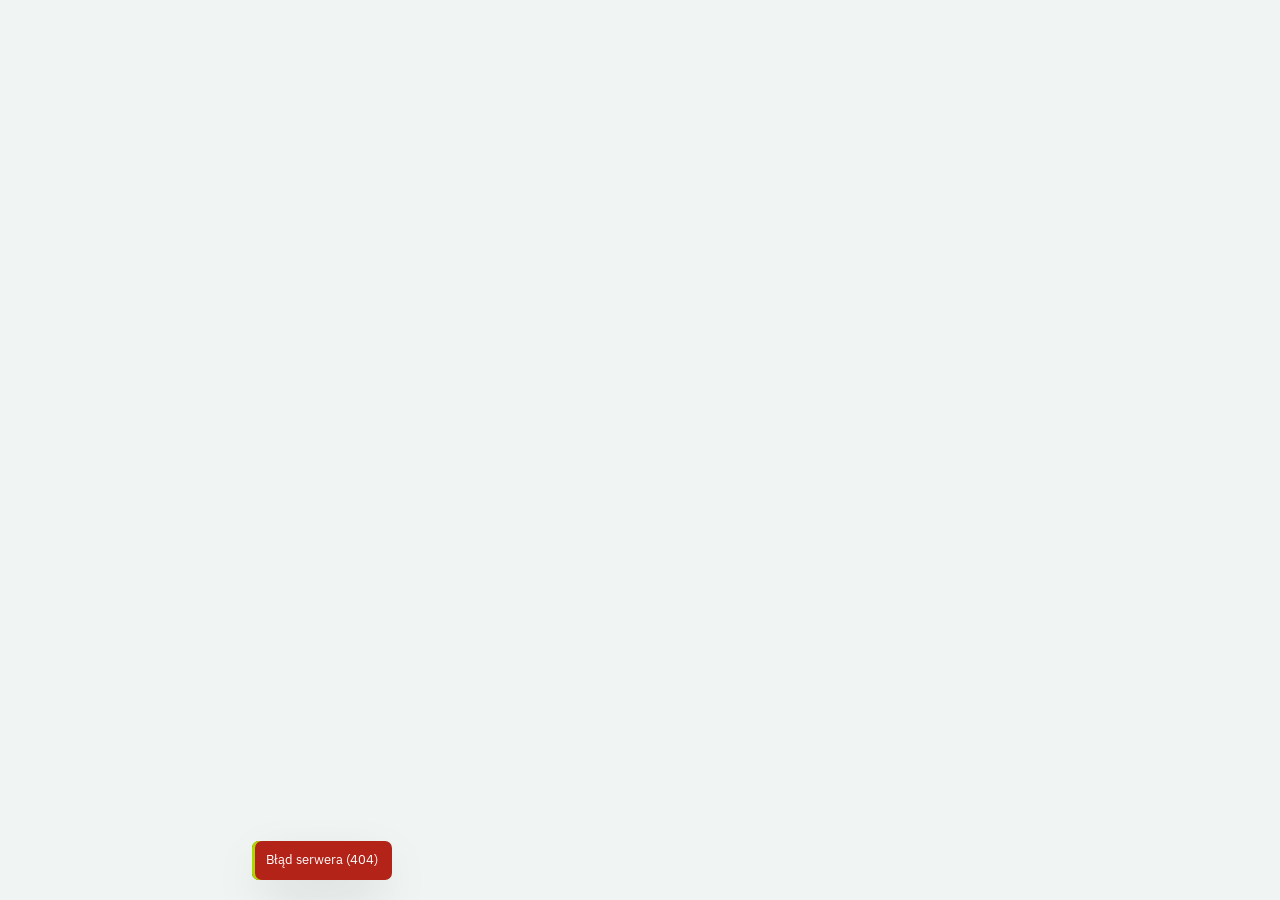
==== commit f1c599f9: "Wyglad inspirowany biurowcem Wise Point: motyw jasny i ciemny - Paleta z budynku i marki: zielonkawo" ====
--- a/src/C4GuestPass.Web/wwwroot/index.html
+++ b/src/C4GuestPass.Web/wwwroot/index.html
@@ -1,10 +1,10 @@
 <!doctype html>
 <html lang="pl"><head><meta charset="utf-8"><meta name="viewport" content="width=device-width,initial-scale=1">
-<title>GuestPass</title><link rel="icon" href="logo.svg"><link rel="stylesheet" href="app.css"></head>
+<title>GuestPass</title><link rel="icon" href="logo.svg"><script src="theme.js"></script><link rel="stylesheet" href="app.css"></head>
 <body>
 <div class="shell" id="shell" hidden>
   <aside class="side">
-    <div class="brand"><picture><source srcset="logo-light.svg" media="(prefers-color-scheme: dark)"><img src="logo.svg" width="28" height="28" alt=""></picture><div>GuestPass<small id="siteName"></small></div></div>
+    <div class="brand"><svg class="logo" width="28" height="28" viewBox="0 0 28 28" fill="none" aria-hidden="true"><rect x="1" y="1" width="26" height="26" rx="6" class="t"/><path d="M7 7h6v6H7zM15 15h2v2h-2zM19 19h2v2h-2zM15 19h2v2h-2zM19 15h2v2h-2z" class="f"/><path d="M15 7h6v6h-6z" class="a" stroke-width="2"/><path d="M7 15h6v6H7z" class="s" stroke-width="2"/></svg><div>GuestPass<small id="siteName"></small></div></div>
     <nav class="nav" id="nav"></nav>
     <div class="side-foot">
       <div class="c4state" id="c4state" title=""><span class="dot"></span><span>C4: sprawdzanie…</span></div>
--- a/src/C4GuestPass.Web/wwwroot/app.css
+++ b/src/C4GuestPass.Web/wwwroot/app.css
@@ -1,4 +1,7 @@
-/* C4 GuestPass – interfejs recepcji / najemców */
+/* C4 GuestPass – interfejs recepcji / najemców
+   Motyw inspirowany biurowcem Wise Point (al. Jana Pawła II 17, Warszawa): zielonkawo-szare szkło łukowej
+   elewacji, srebrne aluminium, jasny kamień, limonkowy akcent marki. Jasny = „dzień”, ciemny = „zmierzch”.
+   Wybór: data-theme="light|dark" na <html> (przełącznik w menu konta), bez atrybutu – ustawienie systemu. */
 @font-face{font-family:Plex;font-weight:400;font-display:swap;src:url(fonts/ibm-plex-sans-latin-400-normal.woff2) format("woff2");unicode-range:U+0000-00FF,U+2000-206F,U+20AC,U+2122}
 @font-face{font-family:Plex;font-weight:400;font-display:swap;src:url(fonts/ibm-plex-sans-latin-ext-400-normal.woff2) format("woff2");unicode-range:U+0100-024F,U+1E00-1EFF}
 @font-face{font-family:Plex;font-weight:500;font-display:swap;src:url(fonts/ibm-plex-sans-latin-500-normal.woff2) format("woff2");unicode-range:U+0000-00FF,U+2000-206F,U+20AC,U+2122}
@@ -9,18 +12,32 @@
 @font-face{font-family:PlexMono;font-weight:500;font-display:swap;src:url(fonts/ibm-plex-mono-latin-ext-500-normal.woff2) format("woff2");unicode-range:U+0100-024F}
 
 :root{
-  --paper:#f6f5f1;--surface:#fff;--sunken:#efede7;--ink:#15171b;--ink-2:#3b3f46;--muted:#6d7179;--faint:#9a9da3;
-  --line:#e3e0d8;--line-strong:#cfcbc0;--accent:#c2410c;--accent-ink:#fff;--accent-soft:#fbeee6;
-  --ok:#1f7a4d;--ok-soft:#e6f2ea;--wait:#9a5b00;--wait-soft:#f8efdc;--bad:#b42318;--bad-soft:#fbe9e7;--off:#7b7f86;
-  --shadow:0 18px 50px -12px rgba(20,22,26,.28);--r:6px;
+  --paper:#f0f4f3;--surface:#fff;--sunken:#e5ecea;--ink:#13201f;--ink-2:#33423f;--muted:#5d6c69;--faint:#93a19e;
+  --line:#d8e1df;--line-strong:#bccac6;--accent:#4a7300;--accent-ink:#fff;--accent-soft:#edf6d2;
+  --brand:#a6db00;--brand-hover:#97c800;--brand-ink:#13201f;
+  --ok:#17785a;--ok-soft:#e1f1ea;--wait:#946000;--wait-soft:#f8eed9;--bad:#b42318;--bad-soft:#fbe9e7;--off:#7a8885;
+  --glass:#9fbcbb;--glass-band:#c6dbd9;--glass-line:#7f9e9d;--stone:#eef0ec;--stone-win:#8fa7a8;--metal:#c3cdcc;--lit:#e7f2f1;
+  --sky-1:#0c3f8a;--sky-2:#1f63b8;--sky-3:#6aa2dc;
+  --shadow:0 18px 50px -12px rgba(19,32,31,.25);--r:6px;
   --sans:Plex,"IBM Plex Sans","Segoe UI",system-ui,sans-serif;--mono:PlexMono,"IBM Plex Mono",ui-monospace,Consolas,monospace;
   color-scheme:light;
 }
-@media (prefers-color-scheme:dark){:root{
-  --paper:#0f1012;--surface:#17191c;--sunken:#1d2024;--ink:#eceae5;--ink-2:#c9c7c1;--muted:#979aa0;--faint:#6c7076;
-  --line:#2a2d32;--line-strong:#3a3e44;--accent:#f0773a;--accent-ink:#1a0d05;--accent-soft:#2e1b10;
-  --ok:#5cc28b;--ok-soft:#14261c;--wait:#e3a948;--wait-soft:#2a210f;--bad:#f2837a;--bad-soft:#2d1614;--off:#8b8f95;
-  --shadow:0 18px 50px -12px rgba(0,0,0,.6);color-scheme:dark}}
+:root[data-theme=dark]{
+  --paper:#0a1315;--surface:#101c1f;--sunken:#152428;--ink:#e3ecea;--ink-2:#bacac7;--muted:#869996;--faint:#5b6e6b;
+  --line:#1d2e32;--line-strong:#2b4146;--accent:#b8e62a;--accent-ink:#0a1315;--accent-soft:#1c2a0b;
+  --brand:#a6db00;--brand-hover:#b8e62a;--brand-ink:#0a1315;
+  --ok:#3fc495;--ok-soft:#10261f;--wait:#f2b04c;--wait-soft:#2b2111;--bad:#ff8a7a;--bad-soft:#2e1714;--off:#7d8f8c;
+  --glass:#16343c;--glass-band:#21505a;--glass-line:#0d2228;--stone:#25363a;--stone-win:#0f1d20;--metal:#3a4c50;--lit:#f2b04c;
+  --sky-1:#0b1838;--sky-2:#3a2c5c;--sky-3:#c2607a;
+  --shadow:0 18px 50px -12px rgba(0,0,0,.65);color-scheme:dark}
+@media (prefers-color-scheme:dark){:root:not([data-theme=light]){
+  --paper:#0a1315;--surface:#101c1f;--sunken:#152428;--ink:#e3ecea;--ink-2:#bacac7;--muted:#869996;--faint:#5b6e6b;
+  --line:#1d2e32;--line-strong:#2b4146;--accent:#b8e62a;--accent-ink:#0a1315;--accent-soft:#1c2a0b;
+  --brand:#a6db00;--brand-hover:#b8e62a;--brand-ink:#0a1315;
+  --ok:#3fc495;--ok-soft:#10261f;--wait:#f2b04c;--wait-soft:#2b2111;--bad:#ff8a7a;--bad-soft:#2e1714;--off:#7d8f8c;
+  --glass:#16343c;--glass-band:#21505a;--glass-line:#0d2228;--stone:#25363a;--stone-win:#0f1d20;--metal:#3a4c50;--lit:#f2b04c;
+  --sky-1:#0b1838;--sky-2:#3a2c5c;--sky-3:#c2607a;
+  --shadow:0 18px 50px -12px rgba(0,0,0,.65);color-scheme:dark}}
 
 *{box-sizing:border-box}
 html,body{height:100%}
@@ -34,15 +51,21 @@
 
 /* ---------- shell ---------- */
 .shell{display:grid;grid-template-columns:236px 1fr;min-height:100vh}
-.side{position:sticky;top:0;height:100vh;display:flex;flex-direction:column;border-right:1px solid var(--line);padding:20px 14px 14px;background:var(--paper)}
+.side{position:sticky;top:0;height:100vh;display:flex;flex-direction:column;border-right:1px solid var(--line);padding:20px 14px 14px;background:var(--paper);
+  /* motyw elewacji: poziome pasy okien wygasające ku górze */
+  background-image:repeating-linear-gradient(180deg,transparent 0 13px,color-mix(in srgb,var(--glass) 22%,transparent) 13px 19px);
+  background-size:100% 220px;background-repeat:no-repeat;background-position:bottom}
+.side::before{content:"";position:absolute;inset:auto 0 0 0;height:220px;pointer-events:none;background:linear-gradient(180deg,var(--paper),transparent)}
+.side>*{position:relative}
 .brand{display:flex;align-items:center;gap:10px;padding:0 8px 22px;font-weight:600;font-size:15px;letter-spacing:-.01em}
 .brand svg{flex:none}
+.logo .t{fill:var(--ink)}.logo .f{fill:var(--paper)}.logo .s{stroke:var(--paper)}.logo .a{stroke:var(--brand)}
 .brand small{display:block;font-weight:400;font-size:11px;color:var(--muted);letter-spacing:.02em}
 .nav{display:flex;flex-direction:column;gap:1px}
 .nav a{display:flex;align-items:center;gap:10px;padding:7px 10px;border-radius:var(--r);text-decoration:none;color:var(--ink-2);font-weight:500}
 .nav a svg{color:var(--faint)}
 .nav a:hover{background:var(--sunken)}
-.nav a[aria-current=page]{background:var(--surface);color:var(--ink);box-shadow:inset 0 0 0 1px var(--line)}
+.nav a[aria-current=page]{background:var(--surface);color:var(--ink);box-shadow:inset 0 0 0 1px var(--line),inset 3px 0 0 var(--brand)}
 .nav a[aria-current=page] svg{color:var(--accent)}
 .nav .count{margin-left:auto;font:500 11px var(--mono);color:var(--muted)}
 .side-foot{margin-top:auto;display:flex;flex-direction:column;gap:10px}
@@ -65,9 +88,12 @@
 /* ---------- controls ---------- */
 .btn{display:inline-flex;align-items:center;gap:8px;height:34px;padding:0 14px;border-radius:var(--r);border:1px solid var(--line-strong);background:var(--surface);font-weight:500;cursor:pointer;white-space:nowrap}
 .btn:hover{background:var(--sunken)}
-.btn.primary{background:var(--ink);border-color:var(--ink);color:var(--paper)}
-.btn.primary:hover{background:var(--ink-2)}
+.btn.primary{background:var(--brand);border-color:var(--brand);color:var(--brand-ink);font-weight:600}
+.btn.primary:hover{background:var(--brand-hover);border-color:var(--brand-hover)}
 .btn.accent{background:var(--accent);border-color:var(--accent);color:var(--accent-ink)}
+.btn.destructive{background:var(--bad);border-color:var(--bad);color:#fff}
+:root[data-theme=dark] .btn.destructive{color:#2a0d09}
+@media (prefers-color-scheme:dark){:root:not([data-theme=light]) .btn.destructive{color:#2a0d09}}
 .btn.ghost{border-color:transparent;background:transparent}.btn.ghost:hover{background:var(--sunken)}
 .btn.sm{height:28px;padding:0 10px;font-size:13px}
 .btn.danger{color:var(--bad)}
@@ -81,13 +107,13 @@
 .field .hint{font-size:12px;color:var(--muted)}
 .input,select.input,textarea.input{height:36px;padding:0 11px;border-radius:var(--r);border:1px solid var(--line-strong);background:var(--surface);width:100%;min-width:0}
 textarea.input{height:auto;padding:8px 11px}
-.input:focus{outline:none;border-color:var(--ink);box-shadow:0 0 0 3px color-mix(in srgb,var(--ink) 10%,transparent)}
+.input:focus{outline:none;border-color:var(--accent);box-shadow:0 0 0 3px color-mix(in srgb,var(--brand) 28%,transparent)}
 .input::placeholder{color:var(--faint)}
 .grid2{display:grid;grid-template-columns:1fr 1fr;gap:0 12px}
 .grid2>*{min-width:0}
 .check{display:flex;align-items:flex-start;gap:10px;padding:10px 12px;border:1px solid var(--line);border-radius:var(--r);margin-bottom:8px;cursor:pointer;background:var(--surface)}
-.check:has(input:checked){border-color:var(--ink)}
-.check input{margin-top:3px;accent-color:var(--ink)}
+.check:has(input:checked){border-color:var(--accent);box-shadow:inset 0 0 0 1px var(--accent)}
+.check input{margin-top:3px;accent-color:var(--accent)}
 .check b{font-weight:500;display:block}.check span{font-size:12px;color:var(--muted)}
 
 .seg{display:inline-flex;padding:2px;border-radius:7px;background:var(--sunken);border:1px solid var(--line)}
@@ -97,7 +123,7 @@
 
 .chips{display:flex;flex-wrap:wrap;gap:6px}
 .chip{display:inline-flex;align-items:center;height:26px;padding:0 10px;border-radius:99px;border:1px solid var(--line-strong);background:var(--surface);cursor:pointer;font-size:12px;font-weight:500;color:var(--ink-2)}
-.chip:hover{border-color:var(--ink)}
+.chip:hover{border-color:var(--accent);color:var(--accent)}
 .tag{display:inline-flex;align-items:center;height:20px;padding:0 7px;border-radius:4px;background:var(--sunken);font-size:11.5px;font-weight:500;color:var(--ink-2);white-space:nowrap}
 .tag.role-BuildingAdmin{background:var(--accent-soft);color:var(--accent)}
 
@@ -188,21 +214,30 @@
 
 /* ---------- toast ---------- */
 .toasts{position:fixed;left:252px;bottom:20px;z-index:50;display:flex;flex-direction:column;gap:8px}
-.toast{display:flex;align-items:center;gap:10px;padding:10px 14px;border-radius:7px;background:var(--ink);color:var(--paper);box-shadow:var(--shadow);font-size:13px;animation:tin .18s ease-out}
+.toast{display:flex;align-items:center;gap:10px;padding:10px 14px;border-radius:7px;background:var(--ink);color:var(--paper);box-shadow:var(--shadow),inset 3px 0 0 var(--brand);font-size:13px;animation:tin .18s ease-out}
 .toast.bad{background:var(--bad);color:#fff}
 @keyframes tin{from{transform:translateY(6px);opacity:0}}
 
 /* ---------- login ---------- */
 .auth{display:grid;grid-template-columns:minmax(0,1.1fr) minmax(380px,.9fr);min-height:100vh}
-.auth .pitch{position:relative;overflow:hidden;background:#15171b;color:#eceae5;padding:44px 56px;display:flex;flex-direction:column}
-.auth .pitch .brand{padding:0;color:#eceae5}.auth .pitch .brand small{color:#9a9da3}
-.auth .pitch h1{margin:auto 0 18px;max-width:520px;font-size:clamp(28px,3.4vw,44px);line-height:1.08;font-weight:600;letter-spacing:-.035em}
-.auth .pitch h1 em{font-style:normal;color:#f0773a}
-.auth .pitch p{margin:0;max-width:440px;color:#a9acb1;font-size:15px}
-.auth .pitch .steps{display:flex;gap:28px;margin-top:36px;padding-top:20px;border-top:1px solid #2c2f34;font-size:13px;color:#a9acb1}
-.auth .pitch .steps b{display:block;font:500 12px var(--mono);color:#eceae5;margin-bottom:3px}
-.auth .pitch .qrart{position:absolute;right:-40px;top:40px;opacity:.09}
-.auth .form{display:flex;align-items:center;justify-content:center;padding:40px 24px}
+.auth .pitch{position:relative;overflow:hidden;color:#f2f6f5;padding:44px 56px;display:flex;flex-direction:column;
+  background:linear-gradient(180deg,var(--sky-1) 0%,var(--sky-2) 55%,var(--sky-3) 100%)}
+.auth .pitch>*{position:relative;z-index:1}
+.auth .pitch .brand{padding:0;color:#f2f6f5}.auth .pitch .brand small{color:rgba(242,246,245,.7)}
+.auth .pitch h1{margin:auto 0 18px;max-width:440px;font-size:clamp(28px,3.4vw,44px);line-height:1.08;font-weight:600;letter-spacing:-.035em;text-shadow:0 2px 24px rgba(0,0,0,.25)}
+.auth .pitch h1 em{font-style:normal;color:var(--brand)}
+.auth .pitch p{margin:0;max-width:400px;color:rgba(242,246,245,.82);font-size:15px}
+.auth .pitch .steps{display:flex;gap:28px;margin-top:36px;padding-top:20px;border-top:1px solid rgba(242,246,245,.22);font-size:13px;color:rgba(242,246,245,.8)}
+.auth .pitch .steps b{display:block;font:500 12px var(--mono);color:var(--brand);margin-bottom:3px}
+.auth .pitch .facade{position:absolute;z-index:0;right:-70px;bottom:0;height:78%;width:auto;max-width:62%}
+.auth .pitch::after{content:"";position:absolute;inset:0;z-index:0;
+  background:linear-gradient(90deg,rgba(4,10,20,.62) 0%,rgba(4,10,20,.42) 38%,rgba(4,10,20,.08) 62%,transparent 78%),
+             linear-gradient(0deg,rgba(4,10,20,.35) 0%,transparent 45%)}
+.facade .glass{fill:var(--glass)}.facade .band{fill:var(--glass-band)}.facade .mull{stroke:var(--glass-line)}
+.facade .stone{fill:var(--stone)}.facade .swin{fill:var(--stone-win)}.facade .metal{fill:var(--metal)}
+.facade .lit{fill:var(--lit)}.facade .col{fill:var(--metal)}.facade .ground{fill:rgba(0,0,0,.28)}.facade .dot{fill:var(--brand)}
+.theme-switch{position:absolute;top:16px;right:16px;z-index:2}
+.auth .form{position:relative;display:flex;align-items:center;justify-content:center;padding:40px 24px}
 .auth .form>div{width:100%;max-width:340px}
 .auth .form h2{margin:0 0 4px;font-size:22px;font-weight:600;letter-spacing:-.02em}
 .auth .form p.lead{margin:0 0 26px;color:var(--muted)}
@@ -211,7 +246,9 @@
 @media (max-width:1100px){.vrow{grid-template-columns:96px minmax(0,1fr) 130px auto}.vrow .where{display:none}}
 @media (max-width:860px){
   .shell{grid-template-columns:1fr}
-  .side{position:static;height:auto;flex-direction:row;align-items:center;padding:10px 12px;border-right:0;border-bottom:1px solid var(--line);gap:8px;overflow-x:auto}
+  .side{position:static;height:auto;flex-direction:row;align-items:center;padding:10px 12px;border-right:0;border-bottom:1px solid var(--line);gap:8px;overflow-x:auto;background-image:none}
+  .side::before{display:none}
+  .table{display:block;overflow-x:auto;white-space:nowrap}
   .brand{padding:0 8px 0 0}.brand small{display:none}
   .nav{flex-direction:row}.nav .count{display:none}
   .side-foot{margin:0 0 0 auto;flex-direction:row}.c4state{display:none}.me .who{display:none}.me{padding:4px;border:0}
@@ -225,3 +262,14 @@
   .seg{max-width:100%;overflow-x:auto}.toolbar .search{margin-left:0;width:100%}
   .brand>div{display:none}
 }
+
+/* konfiguracja C4 */
+.panel{background:var(--surface);border:1px solid var(--line);border-radius:8px;padding:20px 22px;margin-bottom:18px}
+.panel h2{font-size:15px;font-weight:600;margin:0 0 4px}
+.panel .lead{color:var(--muted);font-size:13px;margin:0 0 14px;max-width:72ch}
+.panel-foot{display:flex;justify-content:flex-end;gap:8px;margin-top:10px}
+.checks{display:grid;grid-template-columns:repeat(auto-fill,minmax(220px,1fr));column-gap:10px}
+.notice{padding:10px 14px;border-radius:var(--r);background:var(--wait-soft);color:var(--wait);font-size:13px;margin-bottom:16px}
+.notice.bad{background:var(--bad-soft);color:var(--bad)}
+.warn-txt{color:var(--bad)}
+.check select.input{margin-top:8px;height:32px;font-size:12.5px}
